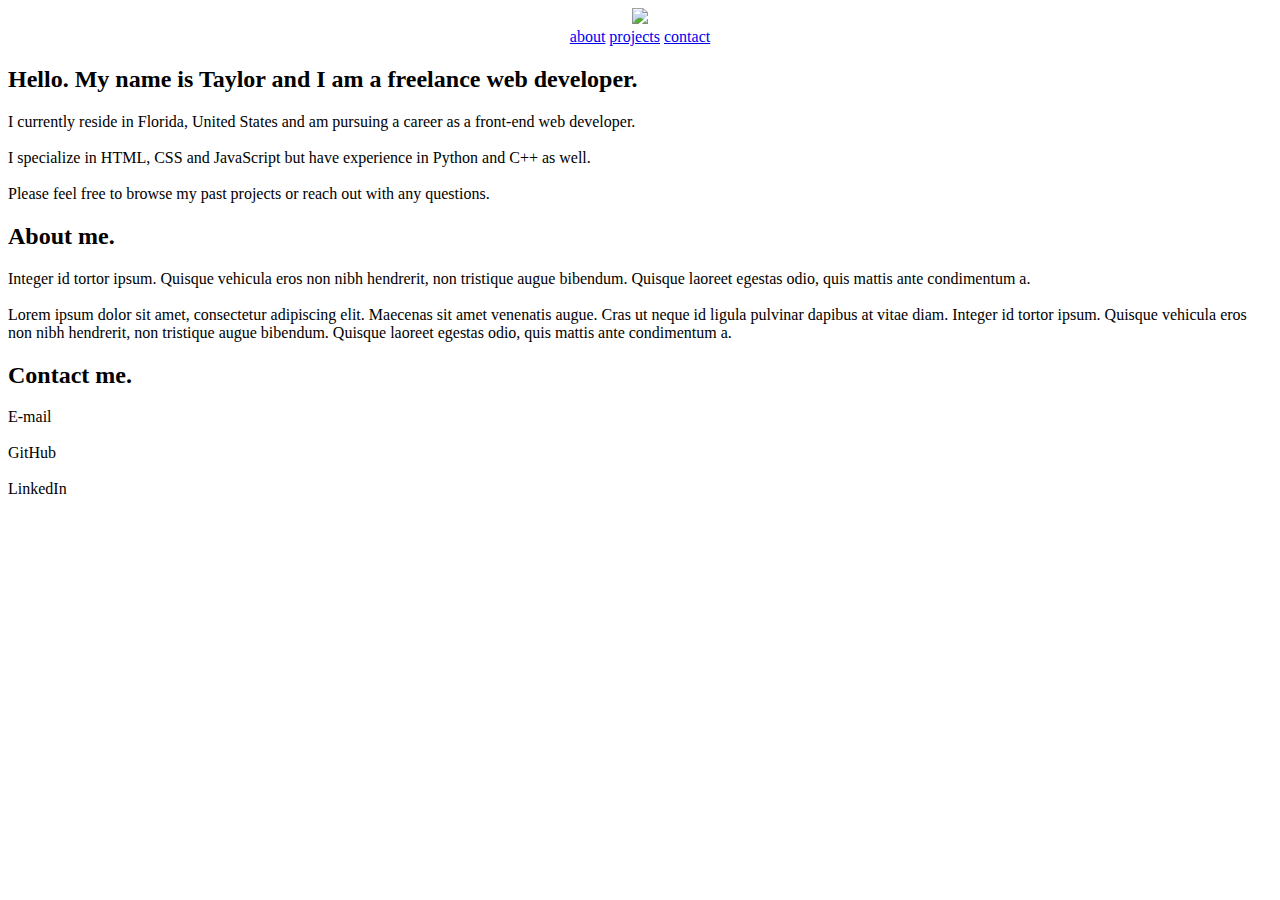
==== index.html @ b6ae6eb3 "changed path to headshot images" ====
<!DOCTYPE html>
<html>
    <head>
        <meta charset="uft-8">
        <meta name="viewport" content="width=device-width, initial-scale=1">
        <title>TZ Designs</title>
        <link rel="stylesheet" href="style.css">
    </head>

    <body>
        <center><div class= "header" id="logo">
        <img src="logo_new_cropped.png" class="head">
        <nav class="navbar">
            <a href="#about">about</a>
            <a href="#">projects</a>
            <a href="#contactme">contact</a>
        </nav>
        </center>
        </div>
        
        <div class="content">
            <h2 id="title">
                Hello. My name is Taylor and I am a freelance web developer.
            </h2>
            <p id="main">
                I currently reside in Florida, United States and am pursuing a career as a front-end web developer. <br><br>
                I specialize in HTML, CSS and JavaScript but have experience in Python and C++ as well.<br><br>
                Please feel free to browse my past projects or reach out with any questions.
            </p>

        </div>

        <div class="about" id="about">
            <h2 id="title">
                About me.
            </h2>
            <p id="aboutme">
                <img style="float: right;" src="abheadshot.jpg" 
                onmouseover="this.src='kiss.jpg'"
                onmouseout="this.src='abheadshot.jpg'"
                border="0" alt="" id="headshot"/></a>
                
                Integer id tortor ipsum. Quisque vehicula eros non nibh hendrerit, non tristique augue bibendum. Quisque laoreet egestas odio, quis mattis ante condimentum a.<br><br>

                Lorem ipsum dolor sit amet, consectetur adipiscing elit. Maecenas sit amet venenatis augue. Cras ut neque id ligula pulvinar dapibus at vitae diam. Integer id tortor ipsum. Quisque vehicula eros non nibh hendrerit, non tristique augue bibendum. Quisque laoreet egestas odio, quis mattis ante condimentum a.
                <br>            
            </p>
        </div>

        <div class="contact" id="contactme">
            <h2 id="title">Contact me.</h2>
            <p id="contact">
                E-mail<br><br>
                GitHub<br><br>
                LinkedIn<br>
            </p>

        </div>
        

                    
    </body>
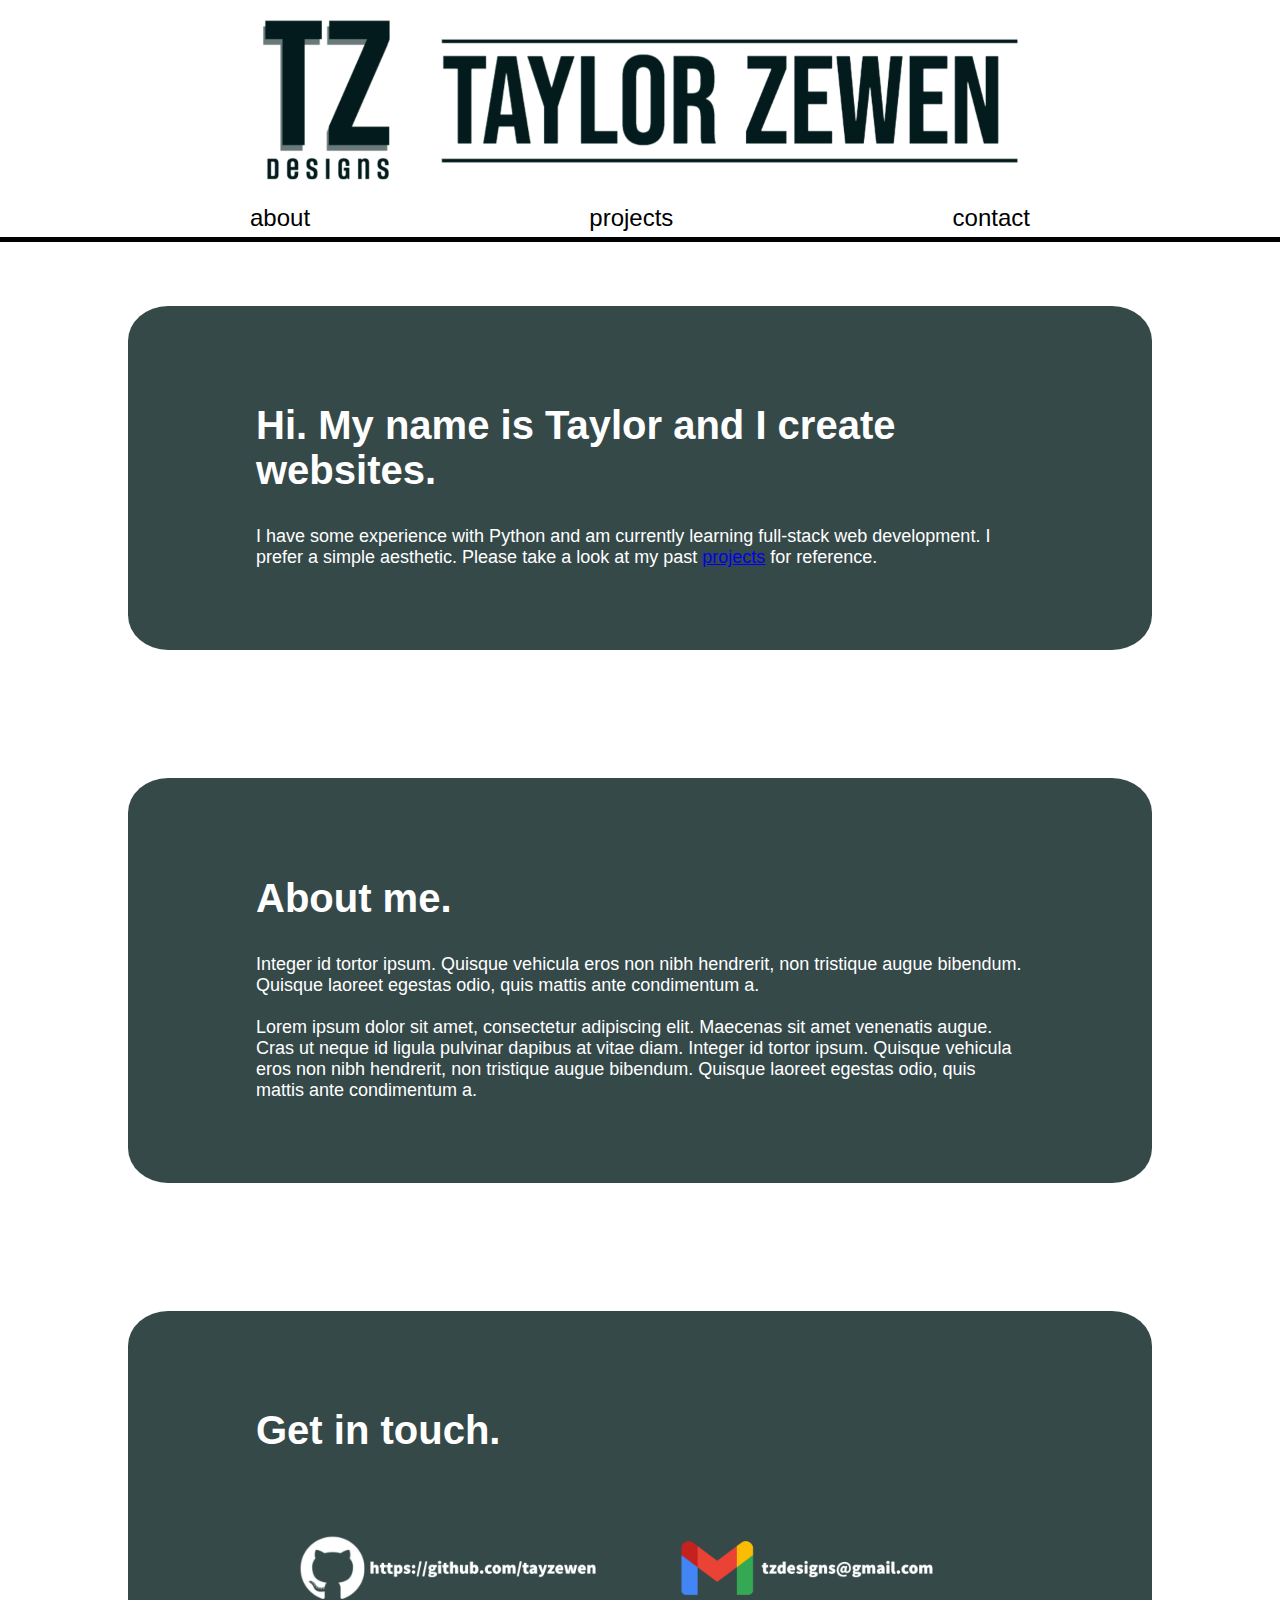
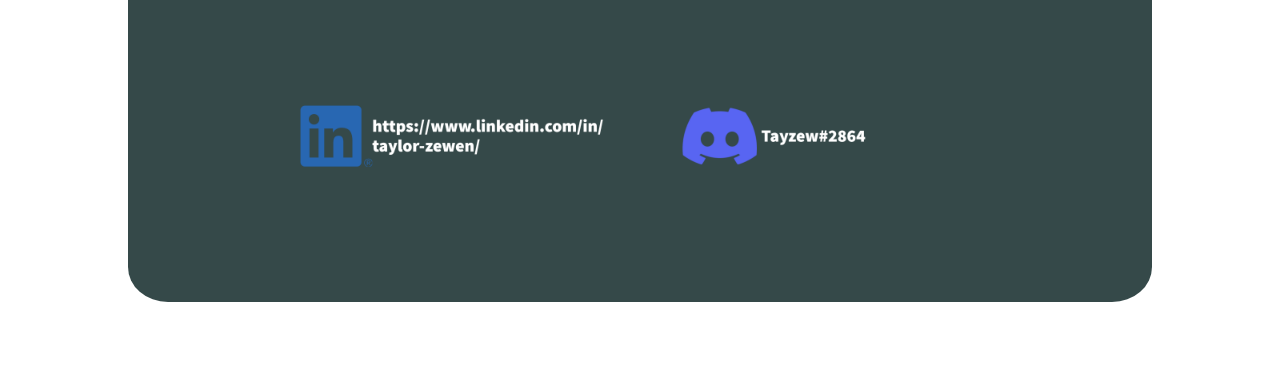
==== commit 1feebd4e: "Update index.html" ====
--- a/index.html
+++ b/index.html
@@ -5,59 +5,66 @@
         <meta name="viewport" content="width=device-width, initial-scale=1">
         <title>TZ Designs</title>
         <link rel="stylesheet" href="style.css">
+        <link rel="stylesheet" media="(max-width: 1000px)" href="iphoneX.css">
     </head>
 
     <body>
-        <center><div class= "header" id="logo">
-        <img src="logo_new_cropped.png" class="head">
-        <nav class="navbar">
-            <a href="#about">about</a>
-            <a href="#">projects</a>
-            <a href="#contactme">contact</a>
-        </nav>
-        </center>
-        </div>
-        
-        <div class="content">
-            <h2 id="title">
-                Hello. My name is Taylor and I am a freelance web developer.
-            </h2>
-            <p id="main">
-                I currently reside in Florida, United States and am pursuing a career as a front-end web developer. <br><br>
-                I specialize in HTML, CSS and JavaScript but have experience in Python and C++ as well.<br><br>
-                Please feel free to browse my past projects or reach out with any questions.
-            </p>
+        <div class="container">
+            <div class="header">
+                <img src="BannerTZ.png" class="logo">
 
-        </div>
+                <nav class="navbar">
+                    <a href="#about">about</a>
+                    <a href="projects2.html">projects</a>
+                    <a href="#contact">contact</a>
+                </nav>
+            </div>
+            
+            <div class="content">
+                <h2 class="title">
+                    Hi. My name is Taylor and I create websites.
+                </h2>
+                <p class="text">
+                    I have some experience with Python and am currently learning full-stack web development. I prefer a simple aesthetic. Please take a look at my past <a href="projects2.html">projects</a> for reference.
+                </p>
+            </div>
 
-        <div class="about" id="about">
-            <h2 id="title">
-                About me.
-            </h2>
-            <p id="aboutme">
-                <img style="float: right;" src="abheadshot.jpg" 
-                onmouseover="this.src='kiss.jpg'"
-                onmouseout="this.src='abheadshot.jpg'"
-                border="0" alt="" id="headshot"/></a>
+            <div class="content" id="about">
+                <h2 class="title">
+                    About me.
+                </h2>
+
+                <p class="text">
+                    <img style="float: right;" src="abheadshot.jpg" 
+                    onmouseover="this.src='kiss.jpg'"
+                    onmouseout="this.src='abheadshot.jpg'"
+                    border="0" alt="" id="headshot"/></a>
                 
-                Integer id tortor ipsum. Quisque vehicula eros non nibh hendrerit, non tristique augue bibendum. Quisque laoreet egestas odio, quis mattis ante condimentum a.<br><br>
+                    Integer id tortor ipsum. Quisque vehicula eros non nibh hendrerit, non tristique augue bibendum. Quisque laoreet egestas odio, quis mattis ante condimentum a.<br><br>
 
-                Lorem ipsum dolor sit amet, consectetur adipiscing elit. Maecenas sit amet venenatis augue. Cras ut neque id ligula pulvinar dapibus at vitae diam. Integer id tortor ipsum. Quisque vehicula eros non nibh hendrerit, non tristique augue bibendum. Quisque laoreet egestas odio, quis mattis ante condimentum a.
-                <br>            
-            </p>
-        </div>
+                    Lorem ipsum dolor sit amet, consectetur adipiscing elit. Maecenas sit amet venenatis augue. Cras ut neque id ligula pulvinar dapibus at vitae diam. Integer id tortor ipsum. Quisque vehicula eros non nibh hendrerit, non tristique augue bibendum. Quisque laoreet egestas odio, quis mattis ante condimentum a.
+                </p>
+            </div>
 
-        <div class="contact" id="contactme">
-            <h2 id="title">Contact me.</h2>
-            <p id="contact">
-                E-mail<br><br>
-                GitHub<br><br>
-                LinkedIn<br>
-            </p>
+            <div class="content" id="contact">
+                <h2 class="title">
+                    Get in touch.
+                </h2>
+
+                <p class="text">
+                    <div class="contactlinks">
+                        <a href="###"><img src="github_2.png" alt=""></a>
+                        <a href="###"><img src="Email-1.png" alt=""></a>
+                        <a href="###"><img src="LinkedIn-1.png" alt=""></a>
+                        <a href="###"><img src="discord-1.png" alt=""></a>
+                    </div>
+
+                </p>
+            </div>
 
         </div>
         
 
-                    
+
+
     </body>
-    
--- a/style.css
+++ b/style.css
@@ -0,0 +1,103 @@
+body {
+    background-image: url(waves_background.jpg);
+    background-repeat: no-repeat;
+    background-attachment: fixed;
+    background-size: cover;
+    height: 100%;
+    margin: 0px;
+}
+
+.container {
+    display: grid;
+    grid-template-columns: auto;
+    grid-template-rows: auto auto auto;
+}
+
+.header {
+    background-color: rgba(255, 255, 255, .6);
+    border-bottom: 5px solid #000000
+}
+
+.logo {
+    width: 100%;
+    margin: 0px 0px;
+}
+
+.navbar {
+    display: flex;
+    justify-content: center;
+    justify-content: space-between;
+    padding: 0px 250px 5px 250px;
+    font-family: Bahnschrift, Arial, Helvetica, sans-serif;
+    font-size: 24px;
+}
+
+nav a:link {
+    color: black;
+    text-decoration: none;
+}
+
+nav a:hover {
+    color: black;
+    font-weight: bold;
+    font-style: oblique;
+}
+
+nav a:visited {
+    color: black;
+    text-decoration: none;
+}
+
+.content {
+    background-color: rgba(3, 27, 28, 0.8);
+    color: white;
+    border-radius: 40px / 35px;
+    margin: 5% 10%;
+    padding: 5% 10%;
+    font-family: Bahnschrift, Arial, Helvetica, sans-serif;
+    height: fit-content;
+}
+
+.gallery {
+    display: flex;
+    flex-wrap: wrap;
+    justify-content: center;
+    gap: 10px;
+    margin: 10px;
+}
+
+.pages img {
+    width: 480px;
+    height: 223px;
+}
+
+.gallery a:hover img {
+    opacity: .6;
+}
+
+.title {
+    font-size: 40px;
+}
+
+.text {
+    font-size: 18px;
+}
+
+#contact img {
+    height: 100px;
+    width: auto;
+    margin: 0px;
+    padding: 2rem;
+}
+
+.contactlinks {
+    display: flex;
+    flex-wrap: wrap;
+    justify-content: center;    
+}
+
+#headshot {
+    width: 30%;
+    border-radius: 100%;
+    padding-left: 15px;
+}
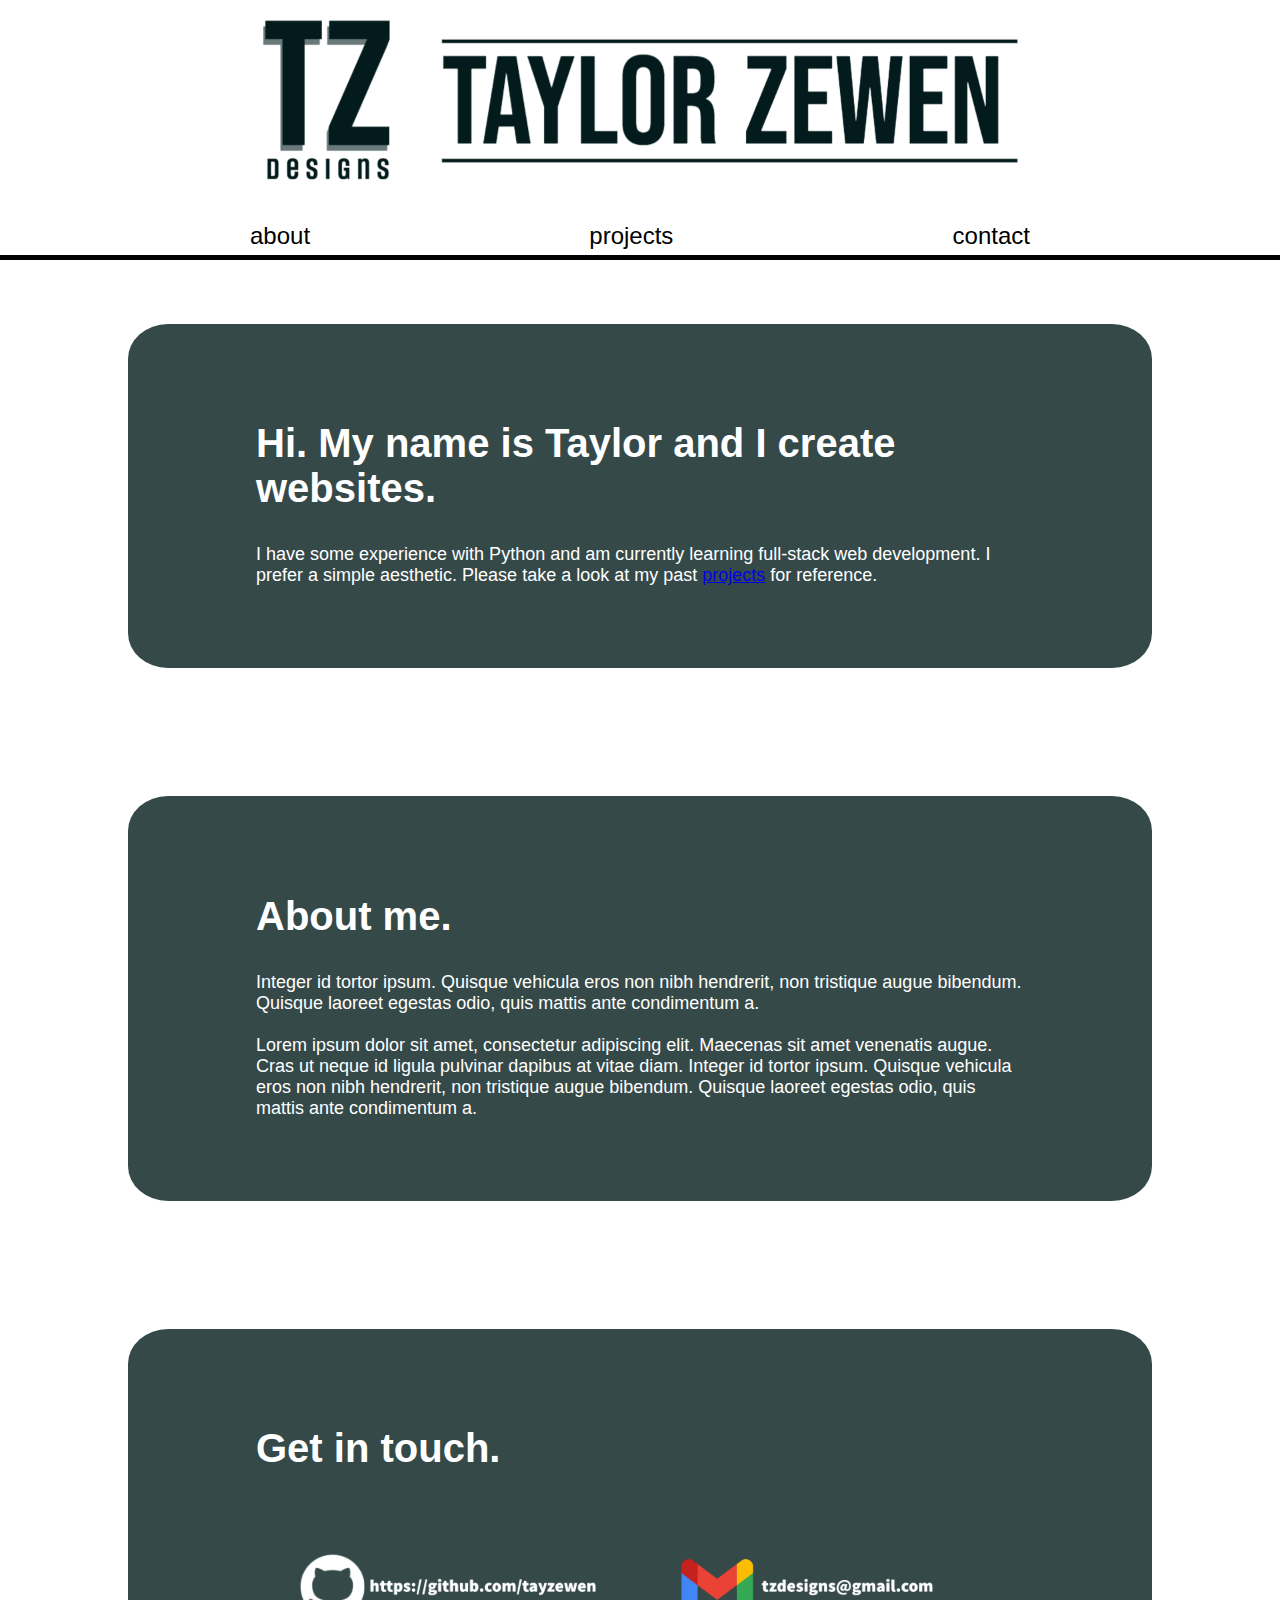
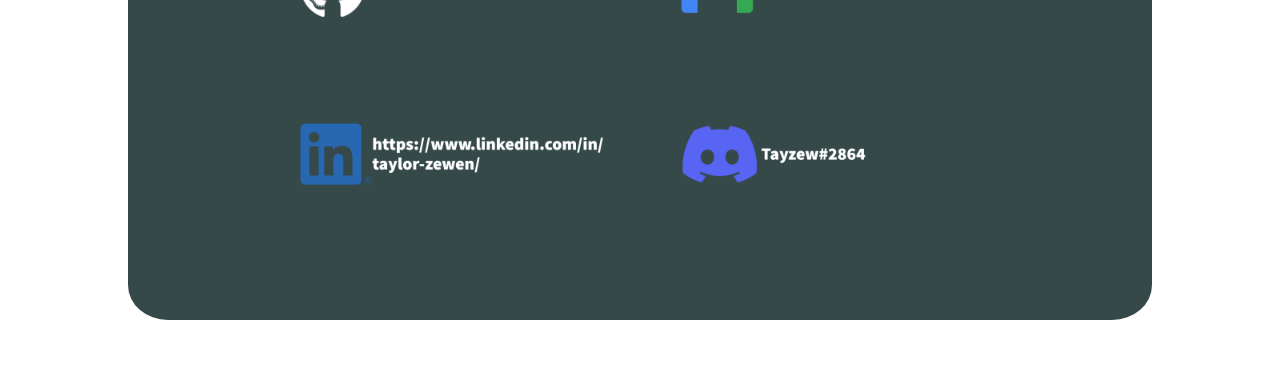
==== commit 0d15b948: "Update index.html" ====
--- a/index.html
+++ b/index.html
@@ -12,6 +12,7 @@
         <div class="container">
             <div class="header">
                 <img src="BannerTZ.png" class="logo">
+                <img src="TZDesigns_logo_8.1.22.png" alt="" class="image2">
 
                 <nav class="navbar">
                     <a href="#about">about</a>
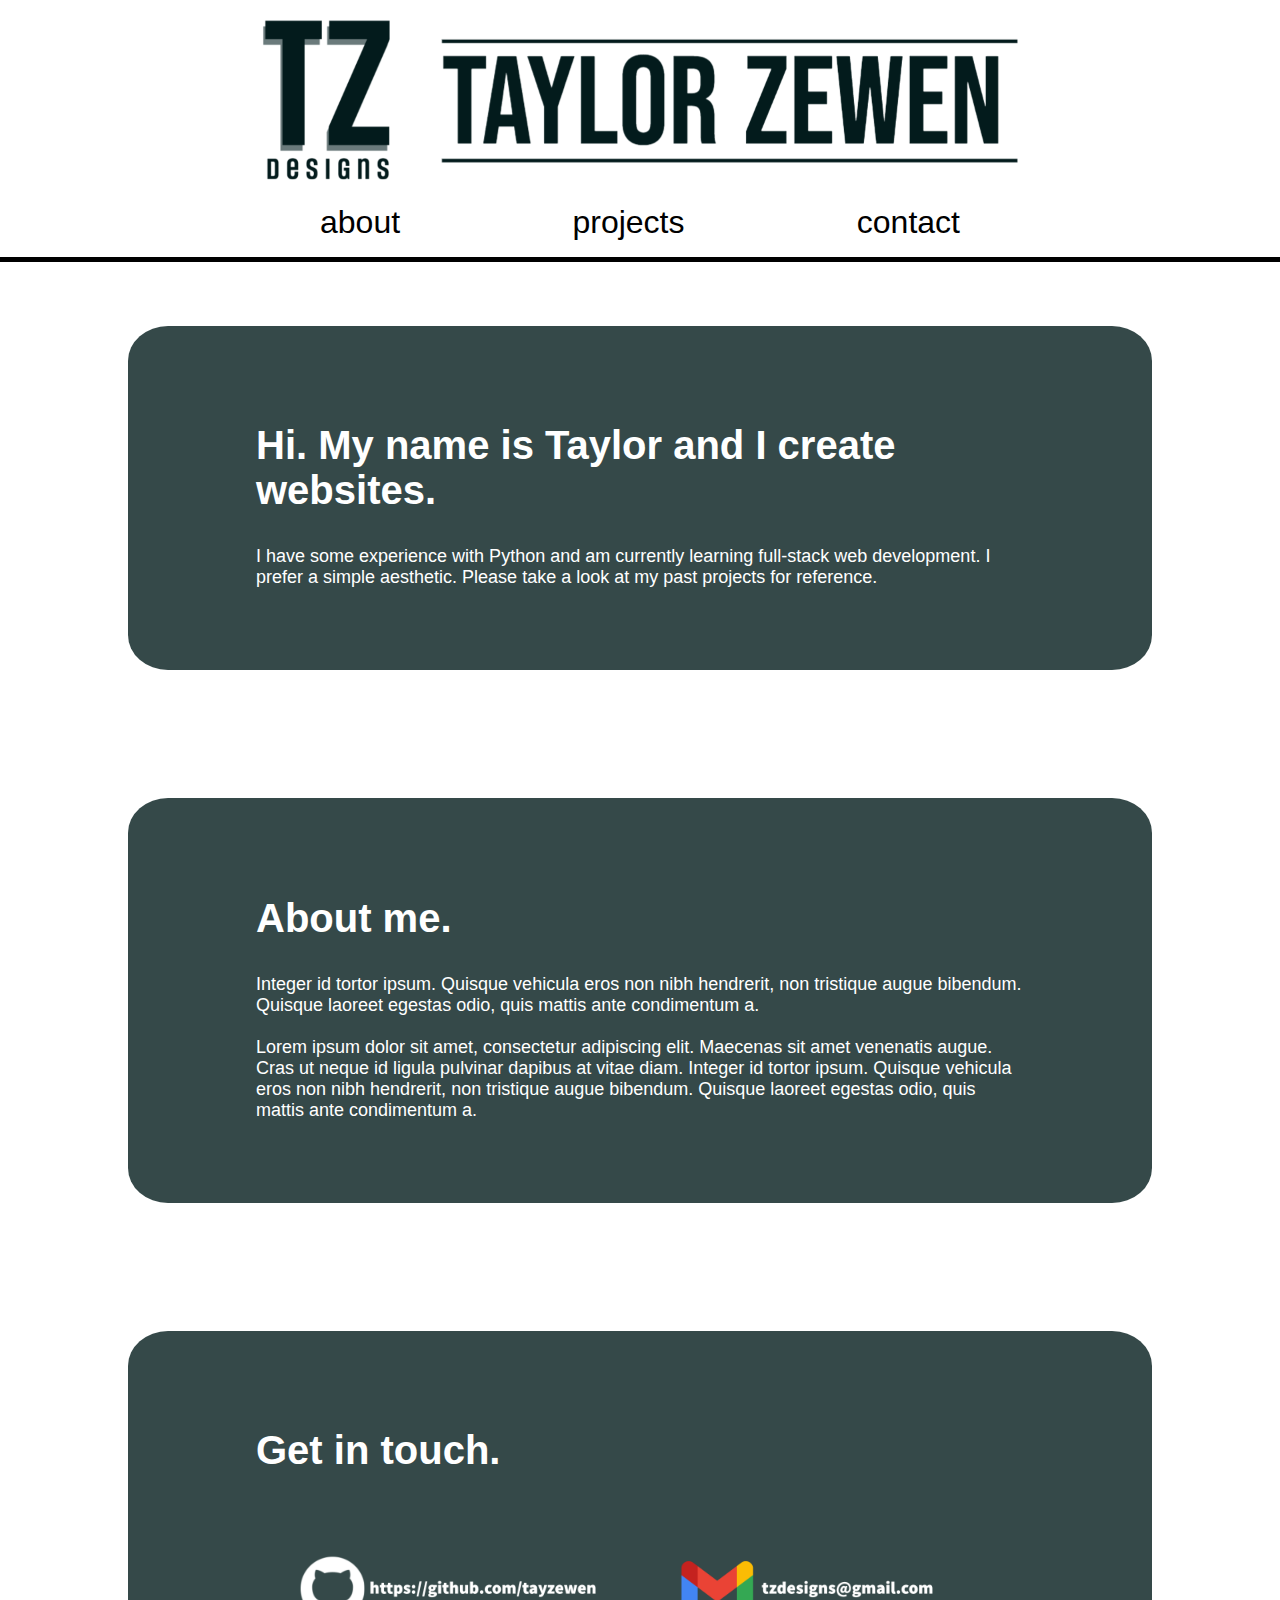
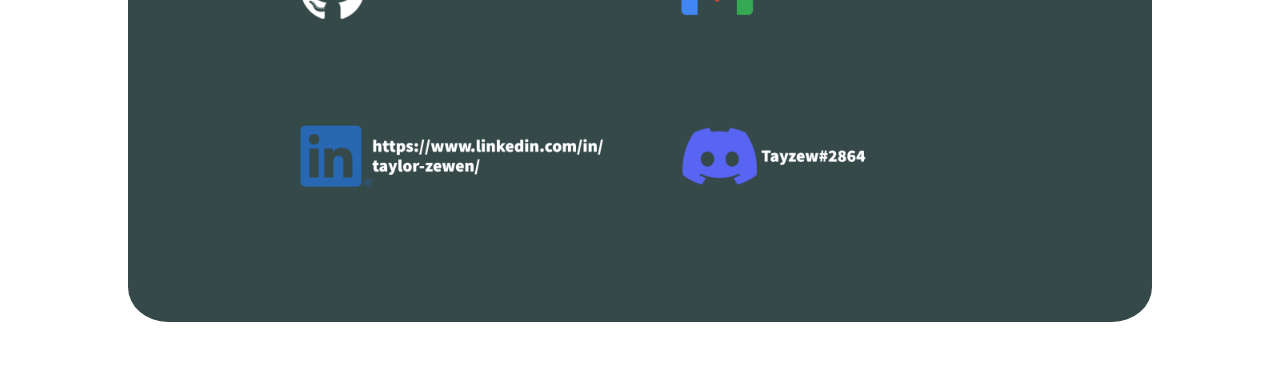
==== commit 70e36720: "Update index.html" ====
--- a/index.html
+++ b/index.html
@@ -2,10 +2,10 @@
 <html>
     <head>
         <meta charset="uft-8">
-        <meta name="viewport" content="width=device-width, initial-scale=1">
+        <meta name="viewport" content="width=device-width">
         <title>TZ Designs</title>
         <link rel="stylesheet" href="style.css">
-        <link rel="stylesheet" media="(max-width: 1000px)" href="iphoneX.css">
+        <link rel="stylesheet" media="(max-width: 540px)" href="iphoneX.css">
     </head>
 
     <body>
@@ -26,7 +26,8 @@
                     Hi. My name is Taylor and I create websites.
                 </h2>
                 <p class="text">
-                    I have some experience with Python and am currently learning full-stack web development. I prefer a simple aesthetic. Please take a look at my past <a href="projects2.html">projects</a> for reference.
+                    I have some experience with Python and am currently learning full-stack web development. I prefer a simple aesthetic. 
+                    Please take a look at my past projects for reference.
                 </p>
             </div>
 
--- a/style.css
+++ b/style.css
@@ -5,6 +5,7 @@
     background-size: cover;
     height: 100%;
     margin: 0px;
+    position: absolute;
 }
 
 .container {
@@ -23,13 +24,17 @@
     margin: 0px 0px;
 }
 
+.image2 {
+    display: none;
+}
+
 .navbar {
     display: flex;
     justify-content: center;
     justify-content: space-between;
-    padding: 0px 250px 5px 250px;
+    padding: 0px 10em .5em;
     font-family: Bahnschrift, Arial, Helvetica, sans-serif;
-    font-size: 24px;
+    font-size: 2em;
 }
 
 nav a:link {
--- a/iphoneX.css
+++ b/iphoneX.css
@@ -0,0 +1,50 @@
+@media only screen and (max-width: 540px) {
+
+  
+  .container {
+    display: flex;
+    flex-wrap: wrap;
+    margin: 0px;
+  }
+
+  .logo {
+    display: none;
+  }
+  
+  .image2 {
+    display: flex;
+    min-width: 100%;
+    height: auto;
+    padding-top: 3em;
+    padding-bottom: 3em;
+  }
+
+
+  .navbar {
+    display: block;
+    text-align: center;
+    padding-bottom: 1em;
+    font-size: 12vw;
+  }
+
+  .content {
+    width: 100%;
+    height: auto;
+    margin: 10% 5%;
+    padding: 1% 10%;
+  }
+
+  .title {
+    font-size: 15vw;
+  }
+
+
+  .text {
+      font-size: 10vw;
+  }
+
+  #contact img {
+    padding: 0;
+  }
+
+}
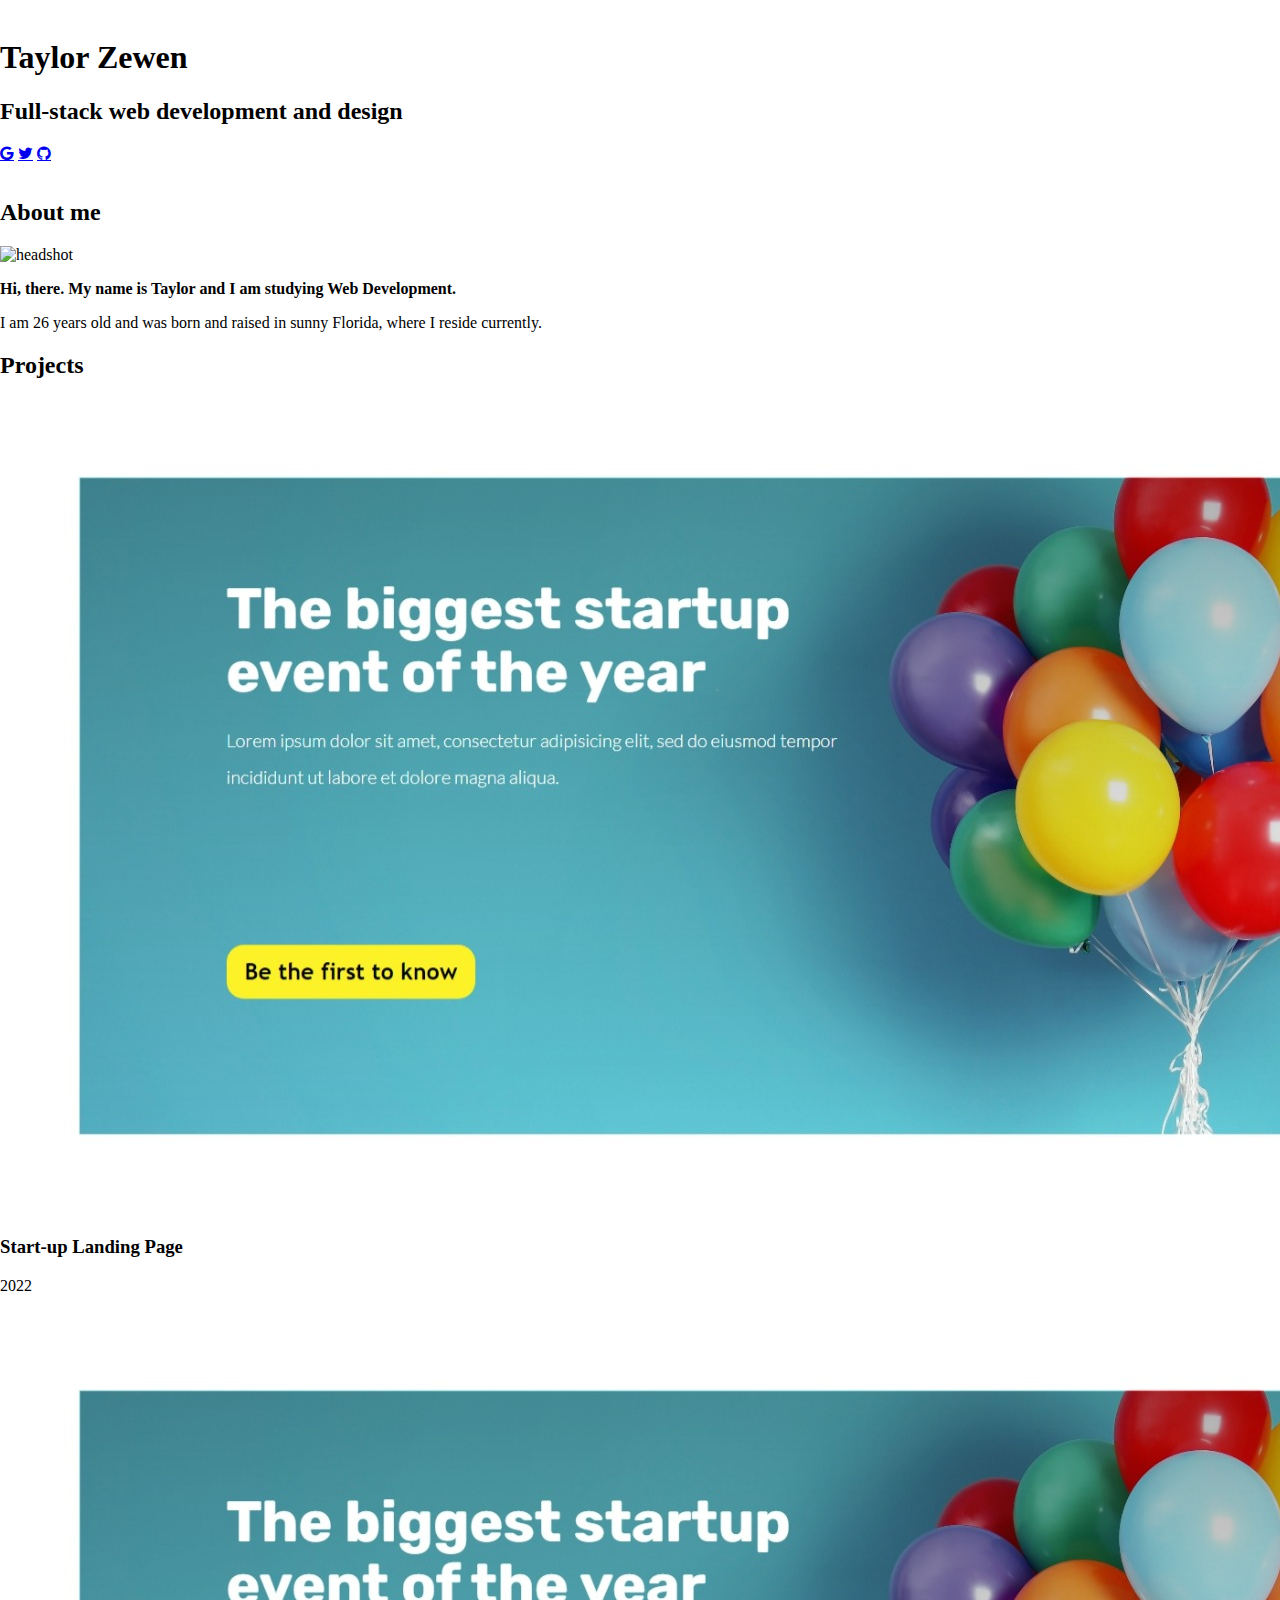
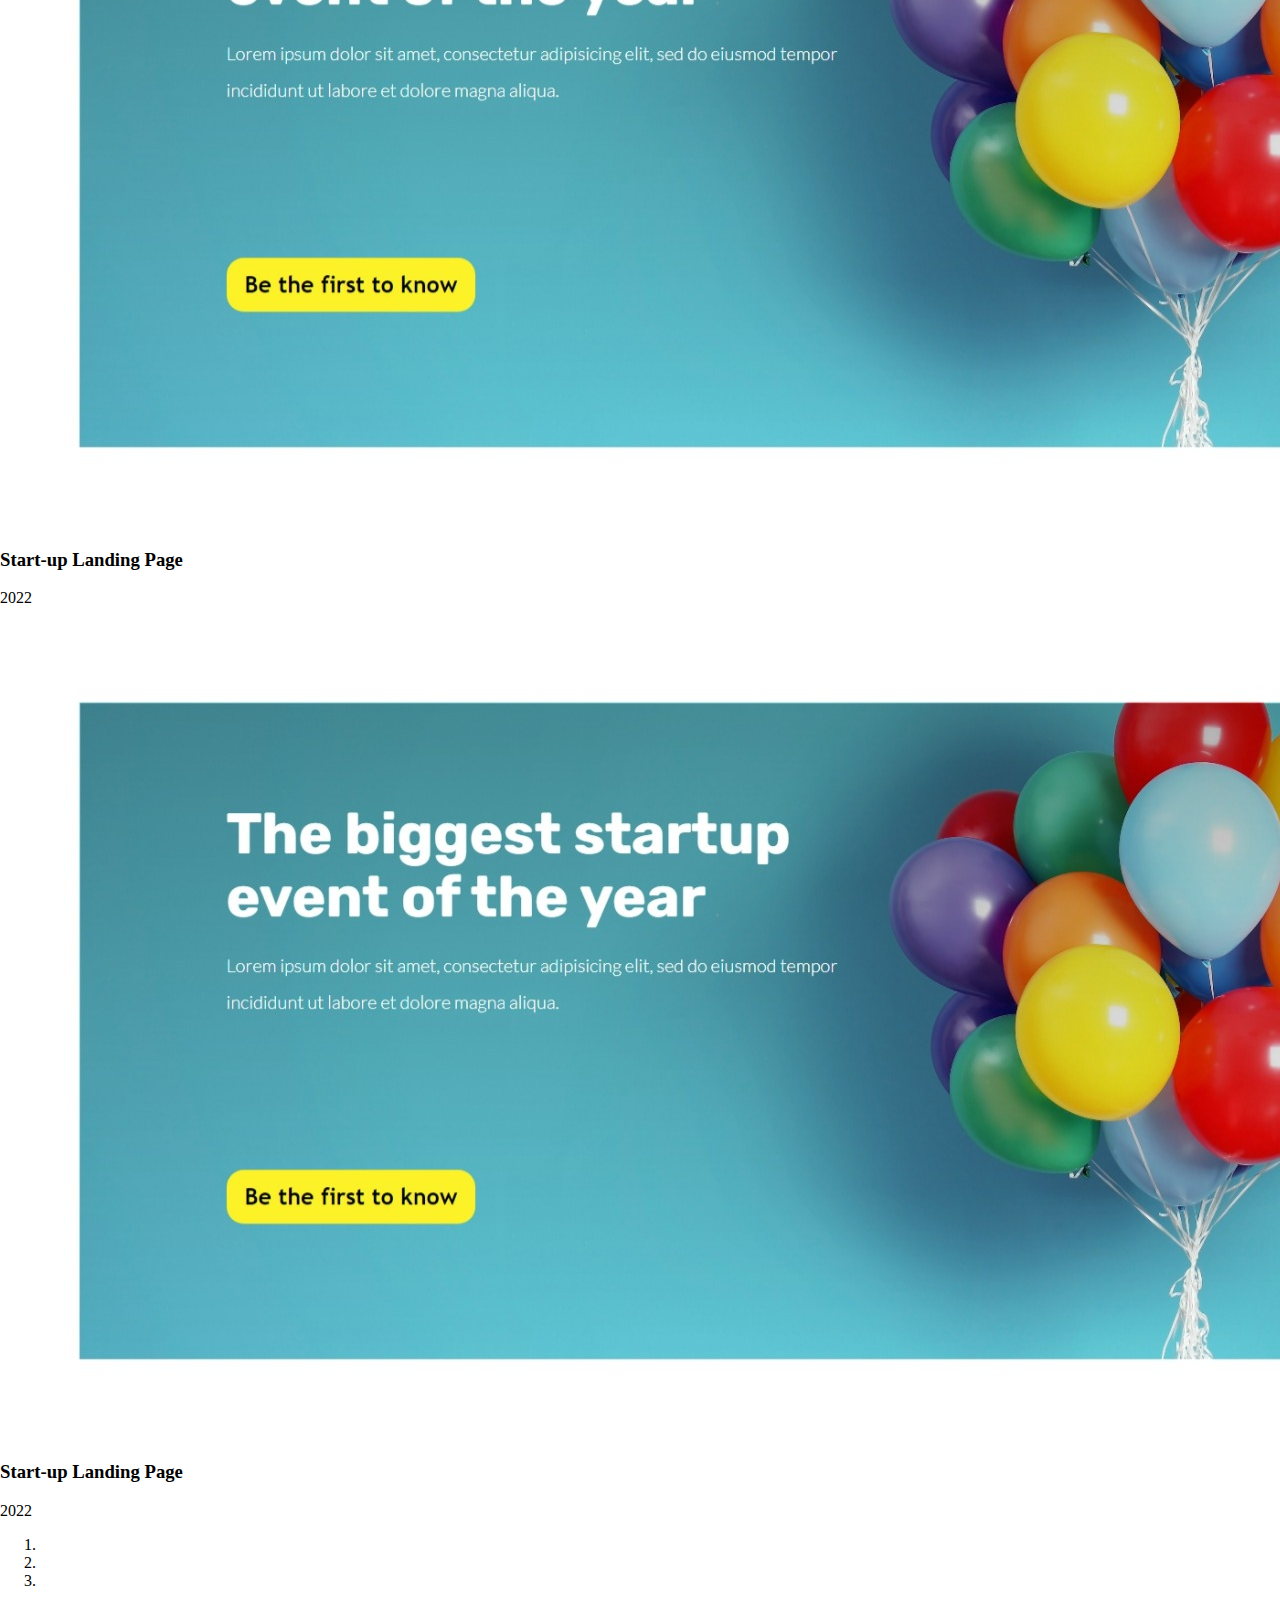
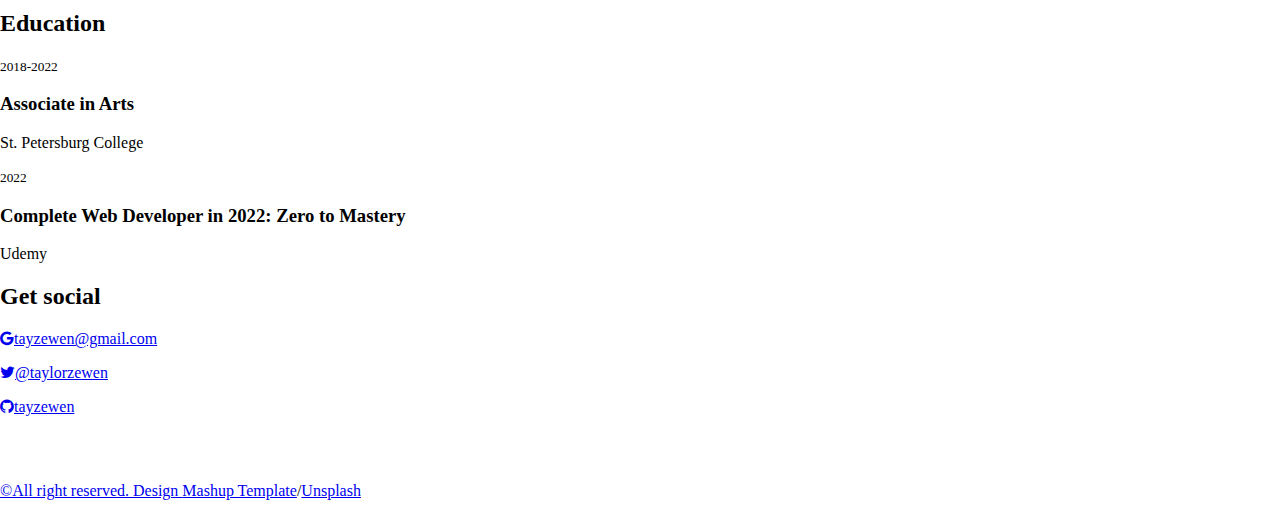
==== commit 67f8bff4: "Update index.html" ====
--- a/index.html
+++ b/index.html
@@ -1,72 +1,240 @@
-<!DOCTYPE html>
-<html>
-    <head>
-        <meta charset="uft-8">
-        <meta name="viewport" content="width=device-width">
-        <title>TZ Designs</title>
-        <link rel="stylesheet" href="style.css">
-        <link rel="stylesheet" media="(max-width: 540px)" href="iphoneX.css">
-    </head>
-
-    <body>
-        <div class="container">
-            <div class="header">
-                <img src="BannerTZ.png" class="logo">
-                <img src="TZDesigns_logo_8.1.22.png" alt="" class="image2">
-
-                <nav class="navbar">
-                    <a href="#about">about</a>
-                    <a href="projects2.html">projects</a>
-                    <a href="#contact">contact</a>
-                </nav>
-            </div>
-            
-            <div class="content">
-                <h2 class="title">
-                    Hi. My name is Taylor and I create websites.
-                </h2>
-                <p class="text">
-                    I have some experience with Python and am currently learning full-stack web development. I prefer a simple aesthetic. 
-                    Please take a look at my past projects for reference.
-                </p>
-            </div>
-
-            <div class="content" id="about">
-                <h2 class="title">
-                    About me.
-                </h2>
-
-                <p class="text">
-                    <img style="float: right;" src="abheadshot.jpg" 
-                    onmouseover="this.src='kiss.jpg'"
-                    onmouseout="this.src='abheadshot.jpg'"
-                    border="0" alt="" id="headshot"/></a>
-                
-                    Integer id tortor ipsum. Quisque vehicula eros non nibh hendrerit, non tristique augue bibendum. Quisque laoreet egestas odio, quis mattis ante condimentum a.<br><br>
-
-                    Lorem ipsum dolor sit amet, consectetur adipiscing elit. Maecenas sit amet venenatis augue. Cras ut neque id ligula pulvinar dapibus at vitae diam. Integer id tortor ipsum. Quisque vehicula eros non nibh hendrerit, non tristique augue bibendum. Quisque laoreet egestas odio, quis mattis ante condimentum a.
-                </p>
-            </div>
-
-            <div class="content" id="contact">
-                <h2 class="title">
-                    Get in touch.
-                </h2>
-
-                <p class="text">
-                    <div class="contactlinks">
-                        <a href="###"><img src="github_2.png" alt=""></a>
-                        <a href="###"><img src="Email-1.png" alt=""></a>
-                        <a href="###"><img src="LinkedIn-1.png" alt=""></a>
-                        <a href="###"><img src="discord-1.png" alt=""></a>
-                    </div>
-
-                </p>
-            </div>
-
-        </div>
-        
-
-
-
-    </body>
+<!DOCTYPE html>
+<html lang="en">
+
+<head>
+  <meta charset="UTF-8">
+  <meta content="IE=edge" http-equiv="X-UA-Compatible">
+  <meta content="width=device-width,initial-scale=1" name="viewport">
+  <meta content="description" name="description">
+  <meta name="google" content="notranslate" />
+  <meta content="Mashup templates have been developped by Orson.io team" name="author">
+
+  <!-- Disable tap highlight on IE -->
+  <meta name="msapplication-tap-highlight" content="no">
+  
+  <link rel="apple-touch-icon" sizes="180x180" href="./apple-icon-180x180.png">
+  <link rel="stylesheet" href="https://cdnjs.cloudflare.com/ajax/libs/font-awesome/4.7.0/css/font-awesome.min.css">
+  
+
+  <title>TZ Designs</title>  
+
+  <link href="./main.d8e0d294.css" rel="stylesheet">
+  <link rel="stylesheet" href="style.css">
+
+</head>
+
+
+<body class="">
+
+<!-- Add your content of header -->
+<div class="background"></div>
+<main class="content-wrapper">
+  <header class="white-text-container section-container">
+    <div class="text-center">
+      <div class="logo">
+        <img src="new logo-1.png" alt="">
+        <div class="stack">
+          <h1>Taylor Zewen</h1>
+          <h2>Full-stack web development and design</h2>
+        </div>
+      </div>
+
+      <p>
+        <a href="mailto:tayzewen@gmail.com" class="fa fa-google"></a>
+        <a href="https://twitter.com/taylorzewen" class="fa fa-twitter"></a>
+        <a href="https://github.com/tayzewen" class="fa fa-github"></a>
+        
+      </p>
+    </div>
+  </header>
+
+
+
+<!-- Add your site or app content here -->
+ 
+ <div class="container">
+   <div class="row">
+     <div class="col-xs-12">
+
+      <div class="card">
+        <div class="card-block">
+          <h2>About me</h2>
+          <div class="row">
+            <div class="col-md-4">
+              <p><img src="headshot_transparent.png" 
+                class="img-responsive" alt="headshot">
+              </p>
+            </div>
+            <div class="col-md-8">
+
+            <p><b>Hi, there. My name is Taylor and I am studying Web Development.</b></p>
+            <p>I am 26 years old and was born and raised in sunny Florida, where I reside currently. </p>
+
+            </div>
+          </div>
+        </div>
+      </div>
+
+      <div class="card">
+        <div class="card-block">
+          <h2>Projects</h2>
+          <div id="carousel-example-generic" class="carousel slide" data-ride="carousel">
+
+          <!-- Wrapper for slides -->
+          <div class="carousel-inner" role="listbox">
+            <div class="item active">
+              <img src="./start-up_home.jpeg" class="img-responsive" alt="...">
+              <div class="carousel-caption">
+                <h3 class="h5">Start-up Landing Page</h3>
+                <p>2022</p>
+              </div>
+            </div>
+            <div class="item">
+              <img src="./start-up_home.jpeg" class="img-responsive" alt="...">
+              <div class="carousel-caption">
+                <h3 class="h5">Start-up Landing Page</h3>
+                <p>2022</p>
+              </div>
+            </div>
+
+            <div class="item">
+              <img src="./start-up_home.jpeg" class="img-responsive" alt="...">
+              <div class="carousel-caption">
+                <h3 class="h5">Start-up Landing Page</h3>
+                <p>2022</p>
+              </div>
+            </div>
+          </div>
+
+          <!-- Indicators -->
+          <ol class="carousel-indicators">
+            <li data-target="#carousel-example-generic" data-slide-to="0" class="active"></li>
+            <li data-target="#carousel-example-generic" data-slide-to="1"></li>
+            <li data-target="#carousel-example-generic" data-slide-to="2"></li>
+          </ol>
+
+        </div>
+        </div>
+      </div>
+
+        <div class="card">
+          <div class="card-block">
+            <h2>Education</h2>
+            <div class="row">
+              <div class="col-md-4">
+                <div class="education-experience">
+                  <small class="date">2018-2022</small>
+                  <h3 class="h5 date-title">Associate in Arts</h3>
+                  <p>St. Petersburg College</p>
+                </div>
+              </div>
+              <div class="col-md-4">
+                <div class="education-experience">
+                  <small class="date">2022</small>
+                  <h3 class="h5 date-title">Complete Web Developer in 2022: Zero to Mastery</h3>
+                  <p>Udemy</p>
+                </div>
+              </div>
+            </div>
+          </div>
+        </div>
+
+        <!-- <div class="card">
+          <div class="card-block">
+            <h2>Work</h2>
+            <div class="work-experience">
+              <small class="date">2017-2015</small>
+              <h3 class="h5 date-title">Web developer - <a href="http://en.orson.io" title="Create professionnal website">Orson.io</a></h3>
+              
+  
+              <p>Leo vel orci porta non pulvinar neque laoreet suspendisse interdum. Vitae ultricies leo integer malesuada nunc. Imperdiet proin fermentum leo vel orci porta non pulvinar neque. Fermentum leo vel orci porta non. Posuere sollicitudin aliquam ultrices sagittis. Aliquam faucibus purus in massa tempor nec.</p>
+            </div>
+  
+            <div class="work-experience">
+              <small class="date">2017-2015</small>
+              <h3 class="h5 date-title">Web developer - <a href="http://mashup-template.com" title="">Mashup Template</a></h3>
+              
+              <p>Fermentum leo vel orci porta non. Posuere sollicitudin aliquam ultrices sagittis. Aliquam faucibus purus in massa tempor nec.</p>
+            </div>
+          </div>
+        </div> -->
+        
+        <div class="card">
+          <div class="card-block">
+            <h2>Get social</h2>
+            <div class="row">
+              <div class="col-md-4">
+                <p class="social-buttons">
+                  <a href="https://twitter.com/" title="">
+                    <i class="fa fa-google"></i>tayzewen@gmail.com
+                </p>
+              </div>           
+              <div class="col-md-4">
+                <p class="social-buttons">
+                  <a href="https://twitter.com/" title="">
+                    <i class="fa fa-twitter"></i>@taylorzewen
+                </p>
+              </div>
+              <div class="col-md-4">
+                <p class="social-buttons">
+                  <a href="https://twitter.com/" title="">
+                    <i class="fa fa-github"></i>tayzewen
+                </p>
+              </div>
+            </div>
+          </div>
+        </div>
+        
+        <!-- <div class="card">
+          <div class="card-block">
+            <h2>Social Network</h2>
+            <div class="row">
+              <div class="col-md-3">
+                <p class="social-buttons"><a href="https://twitter.com/" title=""><span class="social-round-icon fa-icon"><i class="fa fa-twitter"></i></span>@David_Folley</a></p>
+              </div>
+              <div class="col-md-3">
+                <p class="social-buttons"><a href="https://www.linkedin.com/" title=""><span class="social-round-icon fa-icon"><i class="fa fa-linkedin"></i></span>David Folley</a></p>
+              </div>
+              <div class="col-md-3">
+                <p class="social-buttons"><a href="https://dribbble.com/" title=""><span class="social-round-icon fa-icon"><i class="fa fa-dribbble"></i></span>David Folley</a></p>
+              </div>
+            </div>
+          </div>
+        </div> -->
+
+</main>
+<footer class="footer-container white-text-container text-center">
+  <div class="container">
+    <div class="row">
+      <div class="col-xs-12">
+        <p><img src="./mashup-icon.svg" alt=""></p>
+        
+        <p>©All right reserved. Design <a href="http://www.mashup-template.com/" title="Create website with free html template">Mashup Template</a>/<a href="https://unsplash.com/" title="Beautiful Free Images">Unsplash</a></p>
+        <p>
+
+      </div>
+    </div>
+  </div>
+</footer>
+
+<script>
+  document.addEventListener("DOMContentLoaded", function (event) {
+     scrollRevelation('.card');
+  });
+</script>
+<!-- Google Analytics: change UA-XXXXX-X to be your site's ID 
+
+<script>
+  (function (i, s, o, g, r, a, m) {
+    i['GoogleAnalyticsObject'] = r; i[r] = i[r] || function () {
+      (i[r].q = i[r].q || []).push(arguments)
+    }, i[r].l = 1 * new Date(); a = s.createElement(o),
+      m = s.getElementsByTagName(o)[0]; a.async = 1; a.src = g; m.parentNode.insertBefore(a, m)
+  })(window, document, 'script', '//www.google-analytics.com/analytics.js', 'ga');
+  ga('create', 'UA-XXXXX-X', 'auto');
+  ga('send', 'pageview');
+</script>
+
+--><script type="text/javascript" src="./main.bc58148c.js"></script></body>
+
+</html>
--- a/style.css
+++ b/style.css
@@ -31,10 +31,14 @@
 .navbar {
     display: flex;
     justify-content: center;
-    justify-content: space-between;
     padding: 0px 10em .5em;
     font-family: Bahnschrift, Arial, Helvetica, sans-serif;
     font-size: 2em;
+}
+
+.navbar a {
+    display: flex;
+    padding: 0em 3em 0em;
 }
 
 nav a:link {
@@ -60,7 +64,6 @@
     margin: 5% 10%;
     padding: 5% 10%;
     font-family: Bahnschrift, Arial, Helvetica, sans-serif;
-    height: fit-content;
 }
 
 .gallery {
@@ -81,24 +84,25 @@
 }
 
 .title {
-    font-size: 40px;
+    font-size: 3.5em;
 }
 
 .text {
-    font-size: 18px;
+    font-size: 2em;
 }
 
 #contact img {
-    height: 100px;
+    height: 8em;
     width: auto;
     margin: 0px;
-    padding: 2rem;
+    padding: 1rem;
 }
 
 .contactlinks {
     display: flex;
     flex-wrap: wrap;
-    justify-content: center;    
+    justify-content: center;
+    margin: 0px; 
 }
 
 #headshot {
